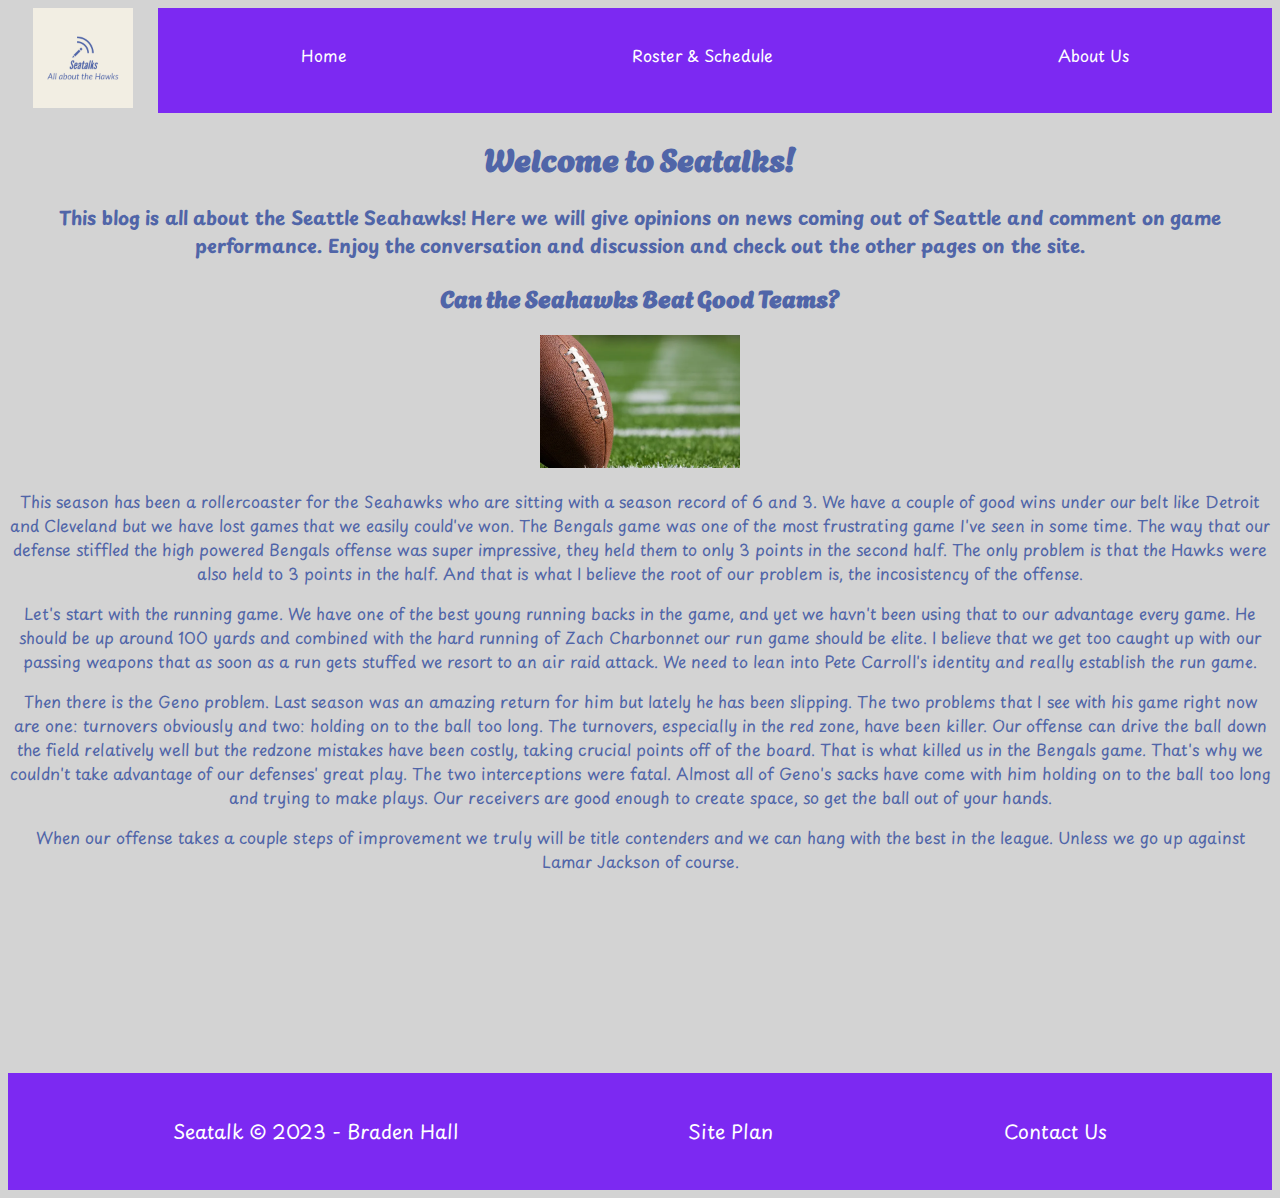
==== seatalk/index.html @ 235fa1df "started on the css file" ====
<!DOCTYPE html>
<html lang="en">
<head>
    <link rel="stylesheet" href="styles/styles.css">
    <meta charset="UTF-8">
    <meta name="viewport" content="width=device-width, initial-scale=1.0">
    <title>Seatalks</title>
</head>
<body>
    <header>
        <a href="index.html" id="logo_link">
            <img class="logo" src="images/Seatalks-logos/Seatalks-logos.jpeg" alt="Seatalks Logo" width="100">
        </a>
        <nav>
            <a href="index.html">Home</a>
            <a href="roster-schedule.html">Roster & Schedule</a>
            <a href="about-us.html">About Us</a>
        </nav>
    </header>
    <main>
    <div calss="title-heading">
        <h1>Welcome to Seatalks!</h1>
        <h3>This blog is all about the Seattle Seahawks! Here we will give opinions on news coming out of Seattle
            and comment on game performance. Enjoy the conversation and discussion and check out the other pages 
            on the site.
        </h3>
    </div>
    <div class="artice">
        <section id="art-heading">
            <h2>Can the Seahawks Beat Good Teams?</h2>
        </section>
        <section id="art-picture">
            <img src="images/football.jpg" alt="Seahawks Players" width="200">
        </section>
        <p>This season has been a rollercoaster for the Seahawks who are sitting with a season record of 6 and 3.
            We have a couple of good wins under our belt like Detroit and Cleveland but we have lost games that we
            easily could've won. The Bengals game was one of the most frustrating game I've seen in some time. The 
            way that our defense stiffled the high powered Bengals offense was super impressive, they held them to 
            only 3 points in the second half. The only problem is that the Hawks were also held to 3 points in the 
            half. And that is what I believe the root of our problem is, the incosistency of the offense.
        </p>
        <p>
            Let's start with the running game. We have one of the best young running backs in the game, and yet we
            havn't been using that to our advantage every game. He should be up around 100 yards and combined with
            the hard running of Zach Charbonnet our run game should be elite. I believe that we get too caught up
            with our passing weapons that as soon as a run gets stuffed we resort to an air raid attack. We need to
            lean into Pete Carroll's identity and really establish the run game.
        </p>
        <p>
            Then there is the Geno problem. Last season was an amazing return for him but lately he has been slipping.
            The two problems that I see with his game right now are one: turnovers obviously and two: holding on to the 
            ball too long. The turnovers, especially in the red zone, have been killer. Our offense can drive the ball
            down the field relatively well but the redzone mistakes have been costly, taking crucial points off of the
            board. That is what killed us in the Bengals game. That's why we couldn't take advantage of our defenses'
            great play. The two interceptions were fatal. Almost all of Geno's sacks have come with him holding on to 
            the ball too long and trying to make plays. Our receivers are good enough to create space, so get the ball
            out of your hands.
        </p>
        <p>
            When our offense takes a couple steps of improvement we truly will be title contenders and we can hang with
            the best in the league. Unless we go up against Lamar Jackson of course.
        </p>


    </div>


    
    </main>
    <footer>
        <p>Seatalk &copy; 2023 - Braden Hall</p>
        <p><a href="site-plan.html">Site Plan</a></p>
        <p><a href="about-us.html">Contact Us</a></p>
    </footer>
</body>

</html>
---- seatalk/styles/styles.css ----
@import url('https://fonts.googleapis.com/css2?family=Agbalumo&family=Playpen+Sans&display=swap');

body {
    font-family: "Playpen Sans";
    color: #5065A8;
    background-color: #D3D3D3;
    text-align: center;
}

h1, h2 {
    font-family: "Agbalumo";
    color: #5065A8;
    text-align: center;
}

header {
    background-color: #D3D3D3;
    display: grid;
    grid-template-columns: 150px auto;
}

.logo {
    margin: 0 auto;
}

nav {
    display: flex;
    justify-content: space-around;
    background-color: #7C29F2;
}
nav a {
    text-align: center;
    color: white;
    text-decoration: none;
    padding: 35px;
}
nav a:hover {
    background-color: #5065A8;
    color: white;
}

footer {
    background-color: #7C29F2;
    color: white;
    padding: 25px 50px;
    margin-top: 200px;
    display: flex;
    justify-content: space-around;
    align-items: center;
}

footer p {
    font-size: 1.2em;
    
}
footer p a:hover {
    text-decoration: underline;
}
footer a {
    color:white;
    text-decoration: none;
}
footer a:hover {
    background-color: #5065A8;
    color: white
}
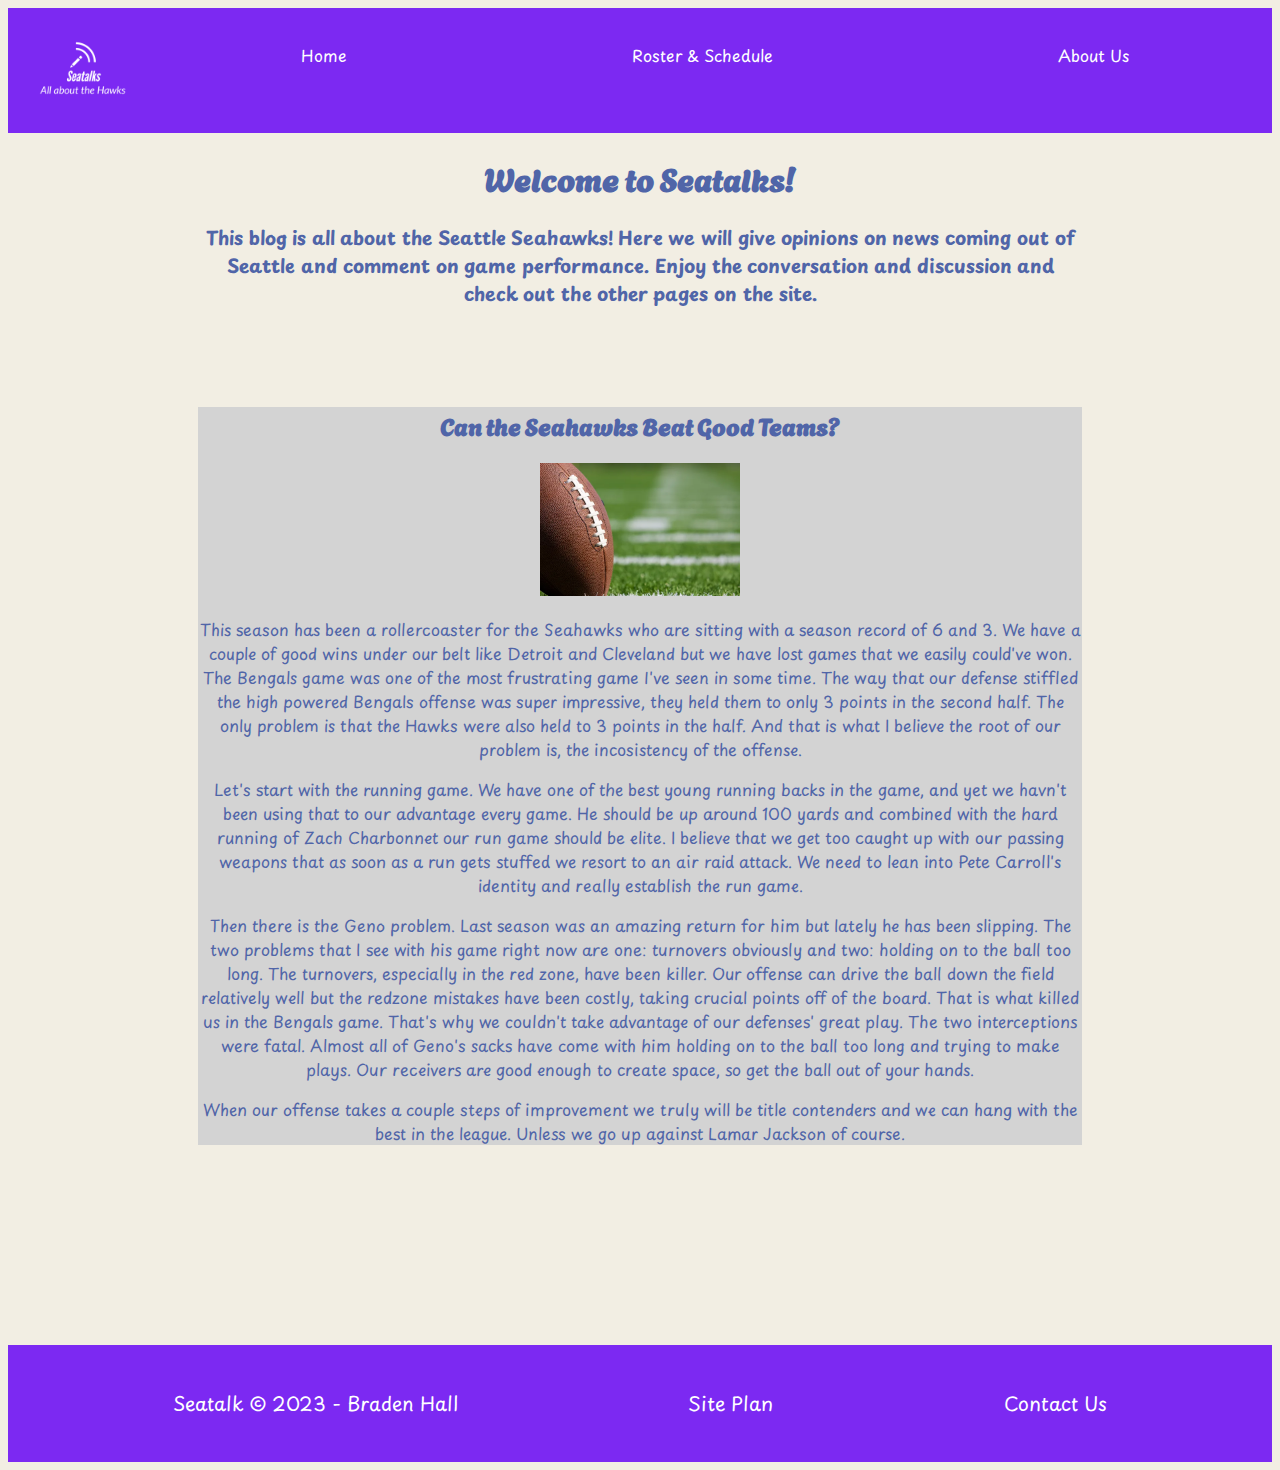
==== commit 33b9208f: "big progress on css" ====
--- a/seatalk/index.html
+++ b/seatalk/index.html
@@ -9,7 +9,7 @@
 <body>
     <header>
         <a href="index.html" id="logo_link">
-            <img class="logo" src="images/Seatalks-logos/Seatalks-logos.jpeg" alt="Seatalks Logo" width="100">
+            <img class="logo" src="images/Seatalks-logos/Seatalks-logos_white.png" alt="Seatalks Logo" width="120">
         </a>
         <nav>
             <a href="index.html">Home</a>
@@ -25,7 +25,7 @@
             on the site.
         </h3>
     </div>
-    <div class="artice">
+    <div class="article">
         <section id="art-heading">
             <h2>Can the Seahawks Beat Good Teams?</h2>
         </section>
--- a/seatalk/styles/styles.css
+++ b/seatalk/styles/styles.css
@@ -3,9 +3,11 @@
 body {
     font-family: "Playpen Sans";
     color: #5065A8;
-    background-color: #D3D3D3;
+    background-color: #F2EEE3;
     text-align: center;
 }
+
+
 
 h1, h2 {
     font-family: "Agbalumo";
@@ -14,13 +16,14 @@
 }
 
 header {
-    background-color: #D3D3D3;
+    background-color: #7C29F2;
     display: grid;
     grid-template-columns: 150px auto;
 }
 
 .logo {
     margin: 0 auto;
+    border: #7C29F2;
 }
 
 nav {
@@ -38,6 +41,21 @@
     background-color: #5065A8;
     color: white;
 }
+
+main {
+    margin-left: 15%;
+    margin-right: 15%;
+}
+
+.article {
+    background-color: #D3D3D3;
+}
+
+#art-heading {
+    margin-top: 100px;
+}
+
+
 
 footer {
     background-color: #7C29F2;
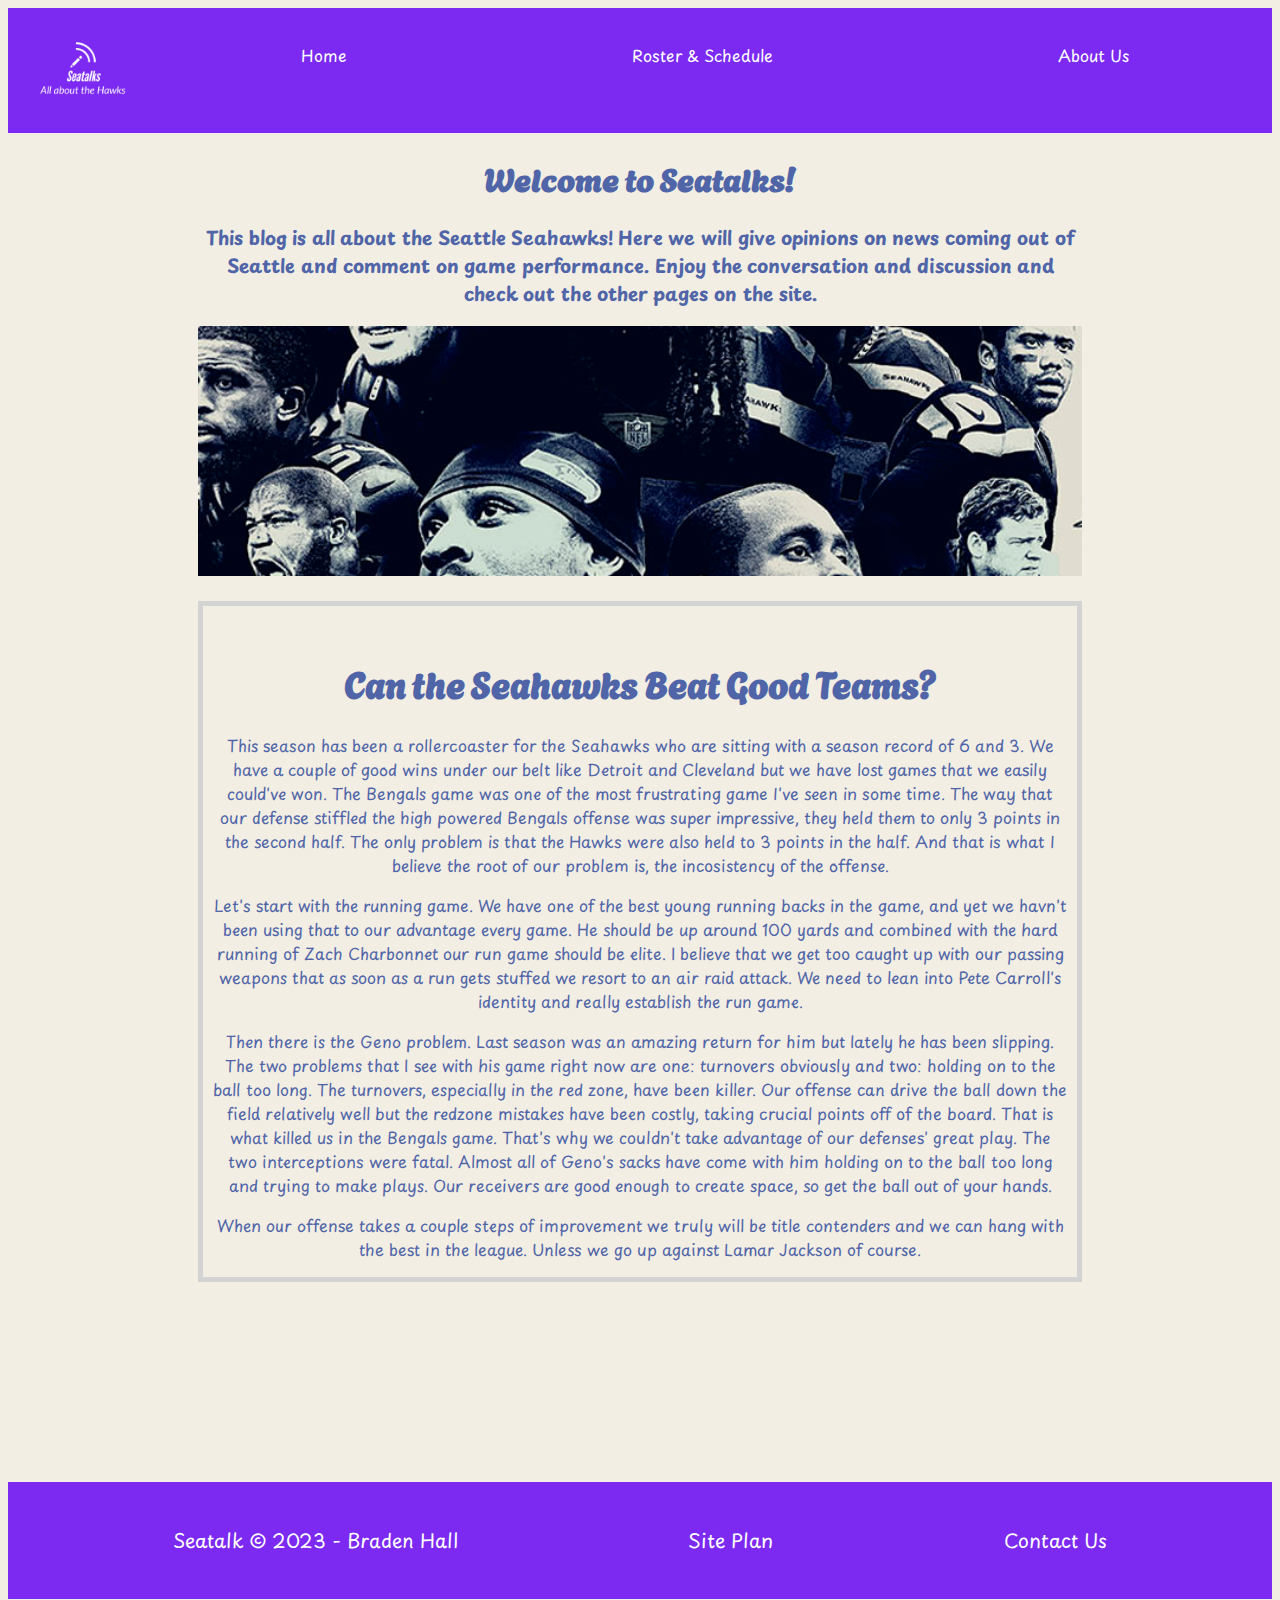
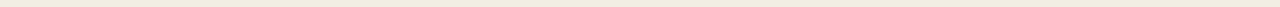
==== commit 6192477e: "added images and made the pages look better" ====
--- a/seatalk/index.html
+++ b/seatalk/index.html
@@ -18,19 +18,37 @@
         </nav>
     </header>
     <main>
-    <div calss="title-heading">
+
+
+        <button onclick="topFunction()" id="myBtn" title="Go to top">Top</button>
+    <div class="title-heading">
         <h1>Welcome to Seatalks!</h1>
         <h3>This blog is all about the Seattle Seahawks! Here we will give opinions on news coming out of Seattle
             and comment on game performance. Enjoy the conversation and discussion and check out the other pages 
             on the site.
         </h3>
     </div>
+
+    <style>
+        
+        .parallax {
+            background-image: url("images/seasonofboom.jpg");
+            min-height: 250px;
+            width: 100%;
+            background-attachment: fixed;
+            background-position: center;
+            background-repeat: no-repeat;
+            background-size: cover;
+        }
+        </style>
+        <div class="parallax"></div>
+
     <div class="article">
         <section id="art-heading">
-            <h2>Can the Seahawks Beat Good Teams?</h2>
+            <h1>Can the Seahawks Beat Good Teams?</h1>
         </section>
         <section id="art-picture">
-            <img src="images/football.jpg" alt="Seahawks Players" width="200">
+            <!<img src="images/football-loooong.jpg" alt="Seahawks Players" width="600">
         </section>
         <p>This season has been a rollercoaster for the Seahawks who are sitting with a season record of 6 and 3.
             We have a couple of good wins under our belt like Detroit and Cleveland but we have lost games that we
@@ -72,6 +90,27 @@
         <p><a href="site-plan.html">Site Plan</a></p>
         <p><a href="about-us.html">Contact Us</a></p>
     </footer>
+    <script>
+    // Get the button:
+let mybutton = document.getElementById("myBtn");
+
+// When the user scrolls down 20px from the top of the document, show the button
+window.onscroll = function() {scrollFunction()};
+
+function scrollFunction() {
+  if (document.body.scrollTop > 20 || document.documentElement.scrollTop > 20) {
+    mybutton.style.display = "block";
+  } else {
+    mybutton.style.display = "none";
+  }
+}
+
+// When the user clicks on the button, scroll to the top of the document
+function topFunction() {
+  document.body.scrollTop = 0; // For Safari
+  document.documentElement.scrollTop = 0; // For Chrome, Firefox, IE and Opera
+}
+</script>
 </body>
 
 </html>--- a/seatalk/styles/styles.css
+++ b/seatalk/styles/styles.css
@@ -20,6 +20,26 @@
     display: grid;
     grid-template-columns: 150px auto;
 }
+
+#myBtn {
+    display: none; 
+    position: fixed; 
+    bottom: 20px;
+    right: 30px;
+    z-index: 99; 
+    border: none; 
+    outline: none; 
+    background-color: #7C29F2; 
+    color: white; 
+    cursor: pointer; 
+    padding: 15px;
+    border-radius: 10px; 
+    font-size: 18px;
+  }
+  
+  #myBtn:hover {
+    background-color: #555; 
+  }
 
 .logo {
     margin: 0 auto;
@@ -48,11 +68,20 @@
 }
 
 .article {
-    background-color: #D3D3D3;
+    margin-top: 25px;
+    background-color: #F2EEE3;
+    border: 5px solid #d3d3d3;
+    
+}
+
+.article p {
+    margin-left: 10px;
+    margin-right: 10px;
 }
 
 #art-heading {
-    margin-top: 100px;
+    font-size: large;
+    margin-top: 50px;
 }
 
 
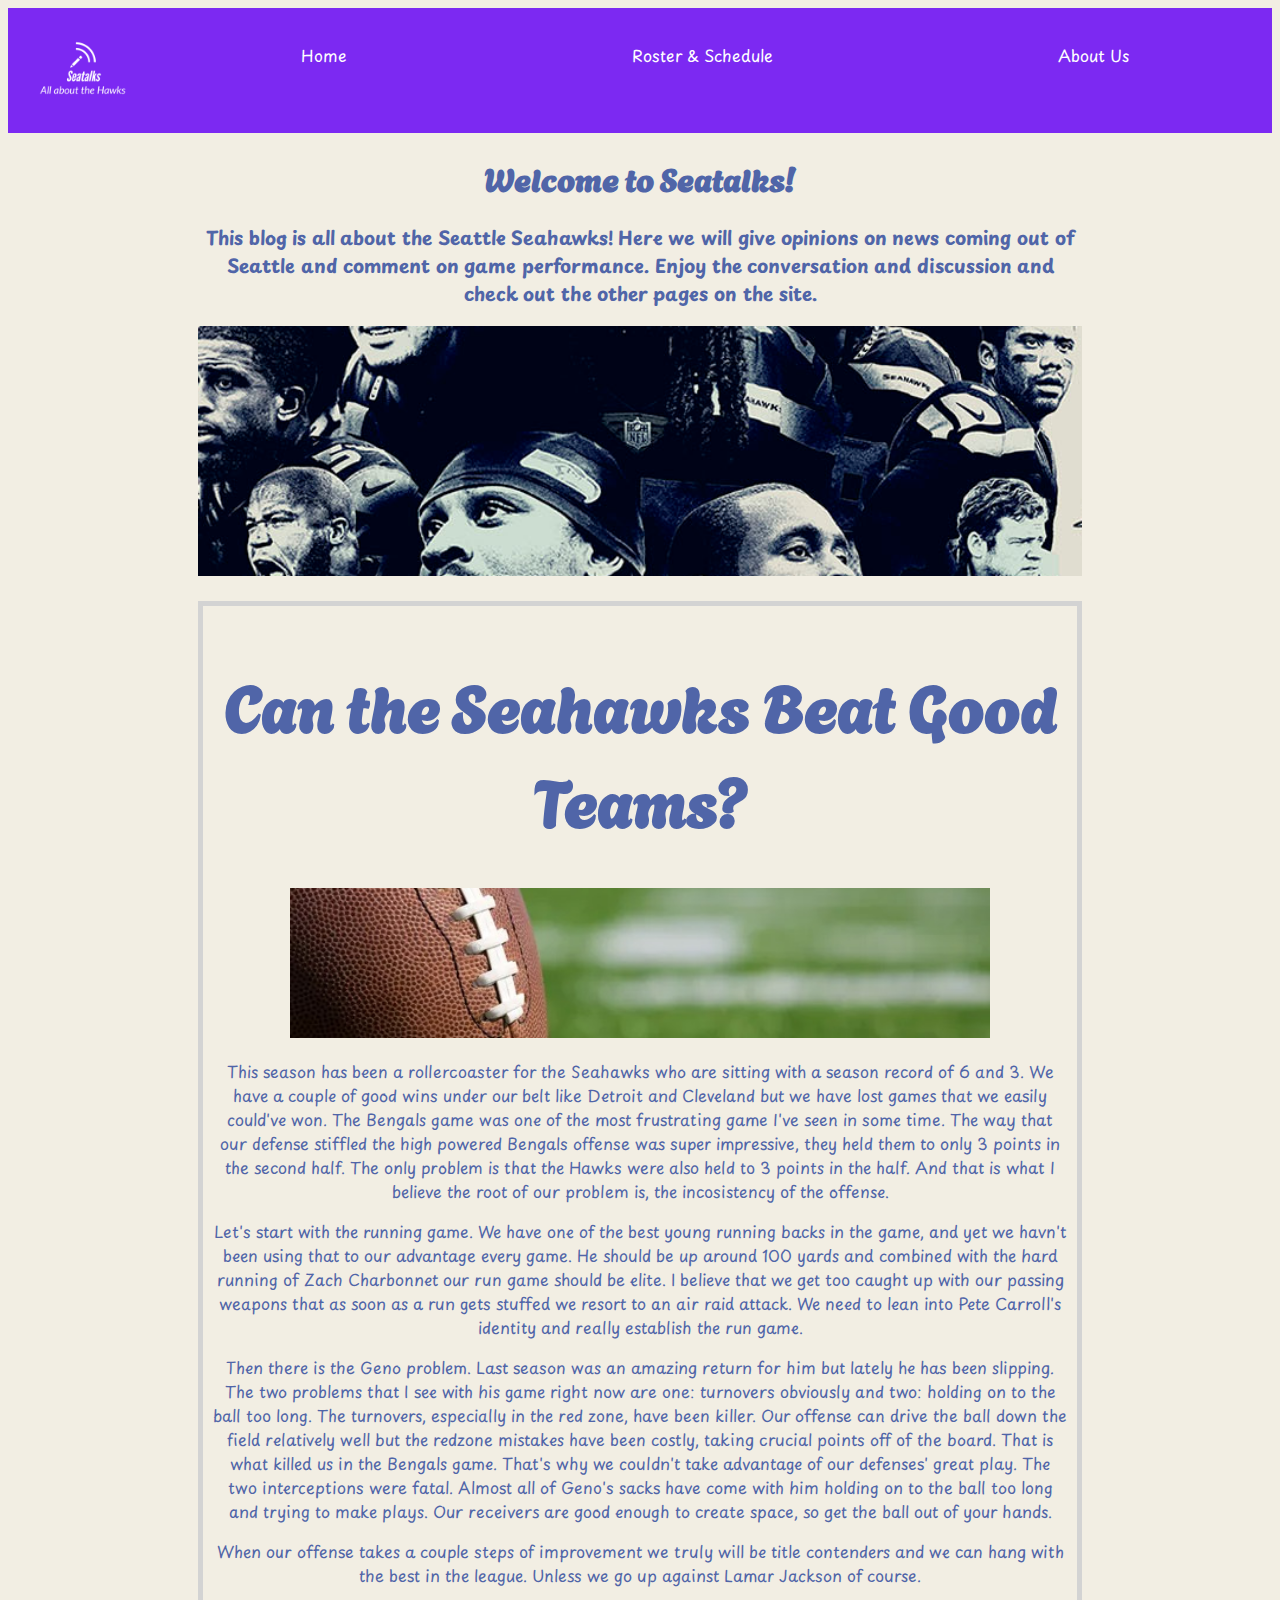
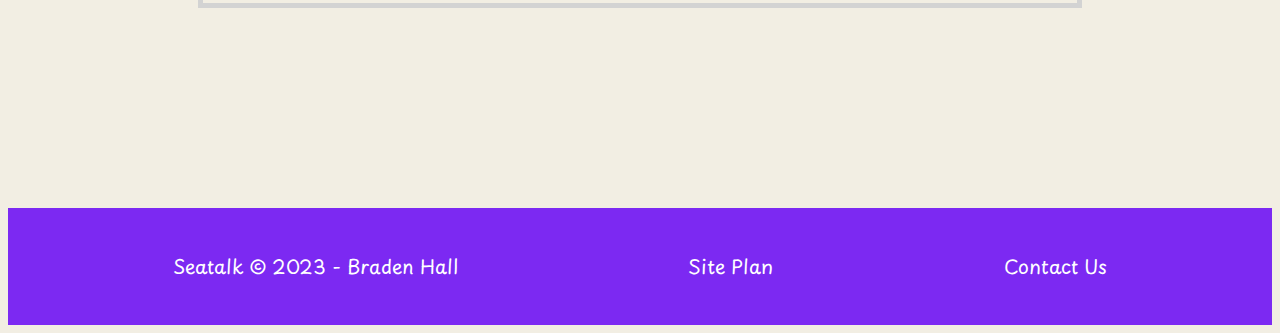
==== commit fccb3806: "made article heading bigger and readded the pictur" ====
--- a/seatalk/index.html
+++ b/seatalk/index.html
@@ -48,7 +48,7 @@
             <h1>Can the Seahawks Beat Good Teams?</h1>
         </section>
         <section id="art-picture">
-            <!<img src="images/football-loooong.jpg" alt="Seahawks Players" width="600">
+            <img src="images/football-loooong.jpg" alt="Seahawks Players" width="700">
         </section>
         <p>This season has been a rollercoaster for the Seahawks who are sitting with a season record of 6 and 3.
             We have a couple of good wins under our belt like Detroit and Cleveland but we have lost games that we
--- a/seatalk/styles/styles.css
+++ b/seatalk/styles/styles.css
@@ -80,10 +80,14 @@
 }
 
 #art-heading {
-    font-size: large;
+    font-size: 2em;
     margin-top: 50px;
 }
 
+.about-us-content {
+    margin-top: 25px;
+    border: 5px solid #d3d3d3;
+}
 
 
 footer {
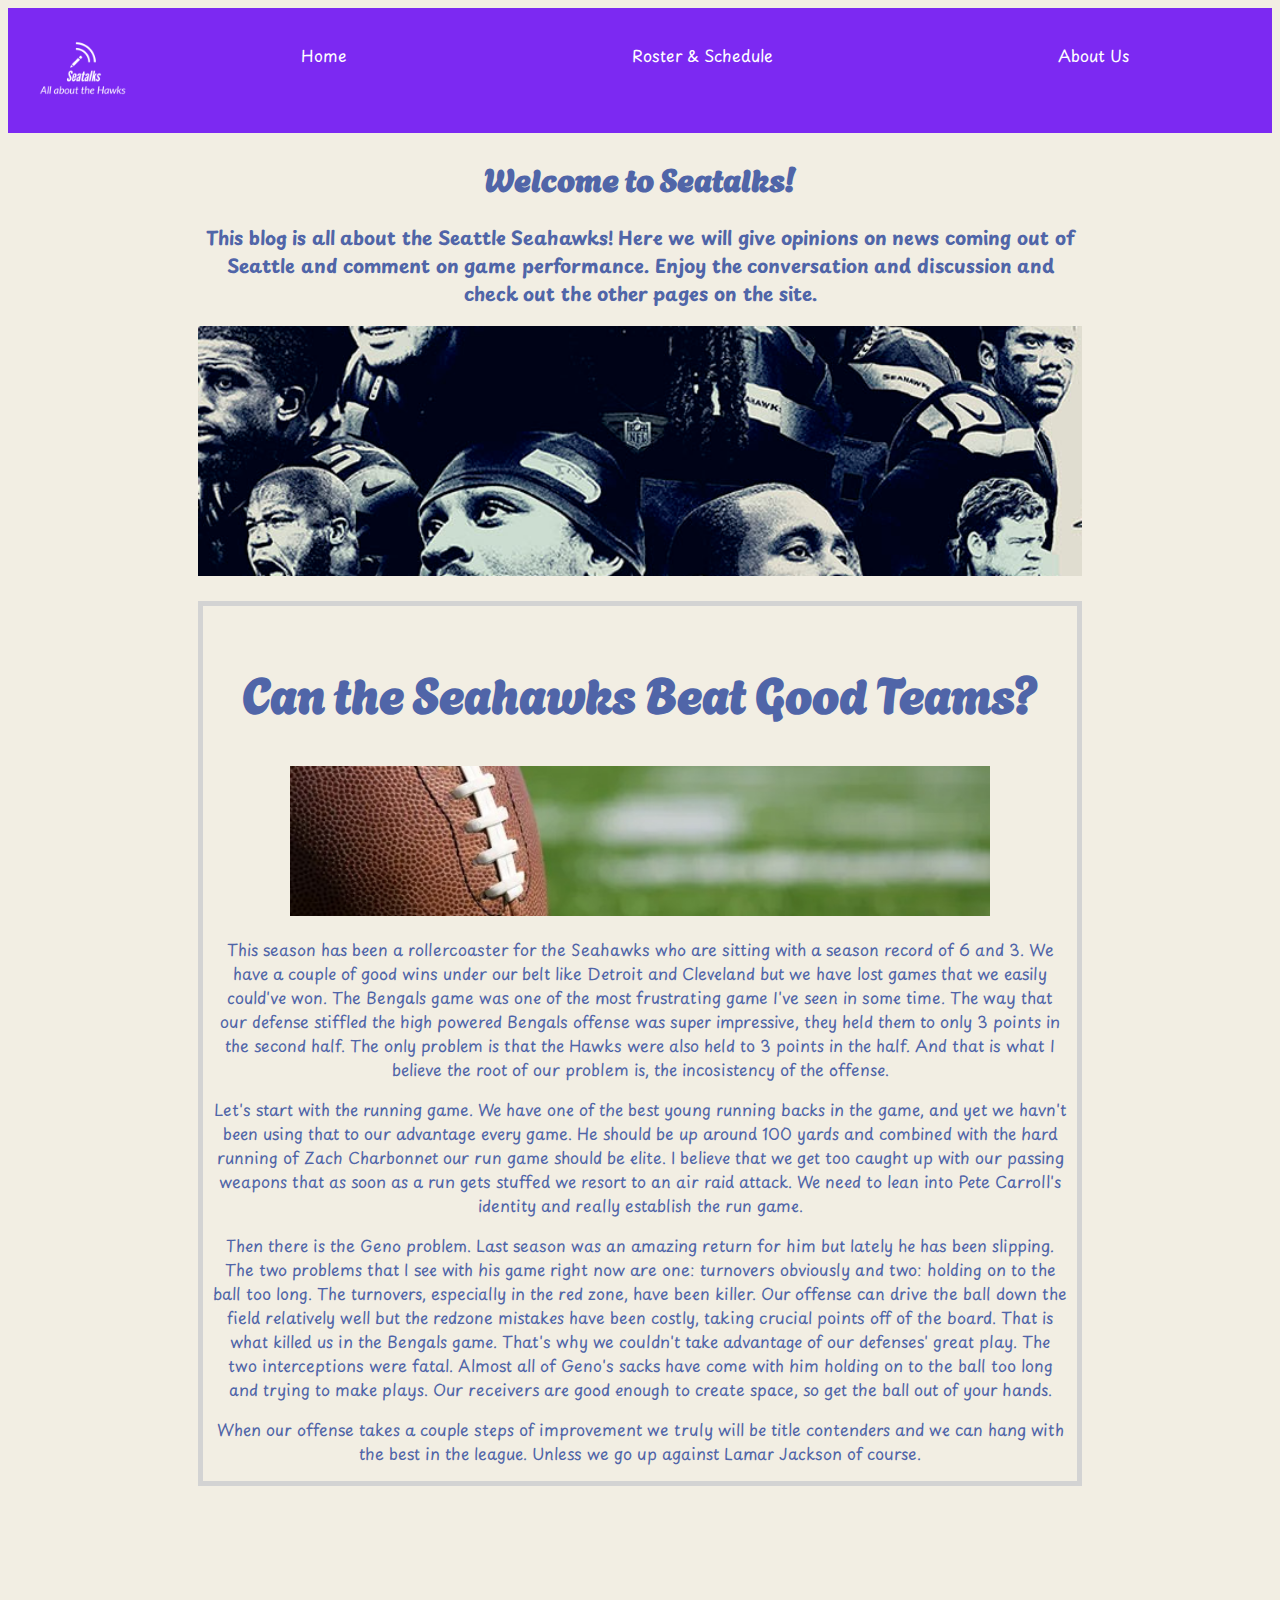
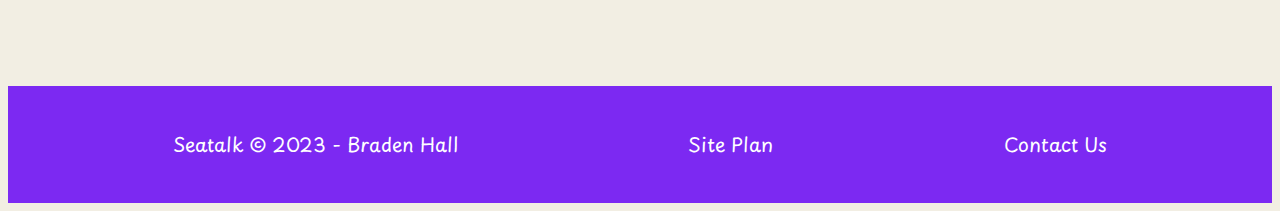
==== commit 7da674aa: "fixing errors" ====
--- a/seatalk/index.html
+++ b/seatalk/index.html
@@ -2,6 +2,18 @@
 <html lang="en">
 <head>
     <link rel="stylesheet" href="styles/styles.css">
+    <style>
+        
+        .parallax {
+            background-image: url("images/seasonofboom.jpg");
+            min-height: 250px;
+            width: 100%;
+            background-attachment: fixed;
+            background-position: center;
+            background-repeat: no-repeat;
+            background-size: cover;
+        }
+    </style>
     <meta charset="UTF-8">
     <meta name="viewport" content="width=device-width, initial-scale=1.0">
     <title>Seatalks</title>
@@ -29,23 +41,12 @@
         </h3>
     </div>
 
-    <style>
-        
-        .parallax {
-            background-image: url("images/seasonofboom.jpg");
-            min-height: 250px;
-            width: 100%;
-            background-attachment: fixed;
-            background-position: center;
-            background-repeat: no-repeat;
-            background-size: cover;
-        }
-        </style>
+    
         <div class="parallax"></div>
 
     <div class="article">
         <section id="art-heading">
-            <h1>Can the Seahawks Beat Good Teams?</h1>
+            <h2>Can the Seahawks Beat Good Teams?</h2>
         </section>
         <section id="art-picture">
             <img src="images/football-loooong.jpg" alt="Seahawks Players" width="700">
--- a/seatalk/styles/styles.css
+++ b/seatalk/styles/styles.css
@@ -90,6 +90,8 @@
 }
 
 
+
+
 footer {
     background-color: #7C29F2;
     color: white;
